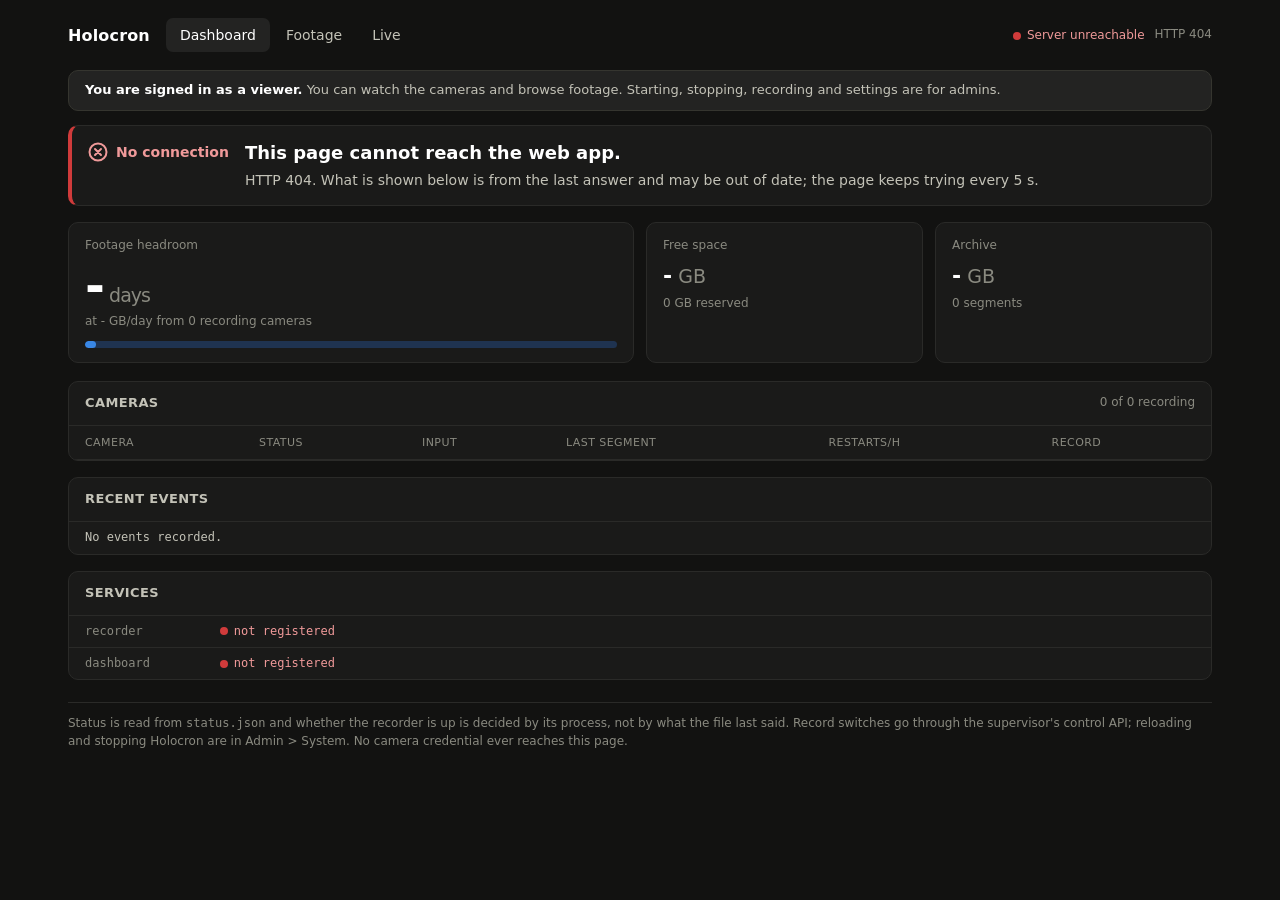
==== internal/web/static/index.html @ df9bafea "web: the pages are named Holocron, the restart advice fits every OS, the Stop dialog breathes Why: t" ====
<!DOCTYPE html>
<html lang="en" data-theme="dark">
<head>
<meta charset="utf-8">
<meta name="viewport" content="width=device-width, initial-scale=1">
<meta name="color-scheme" content="dark">
<title>Holocron</title>
<link rel="stylesheet" href="style.css">
</head>
<body>
<div class="app">

  <header class="top">
    <div class="brand">Holocron</div>
    <nav class="tabs" id="tabs">
      <button data-t="dash" aria-current="page">Dashboard</button>
      <button data-t="set">Settings</button>
      <button data-t="foot">Footage</button>
      <button data-t="live">Live</button>
      <!-- Every signed-in user, on the HTTPS LAN listener only (detectAccess in app.js). -->
      <button data-t="phone" class="hide" id="phoneTab">Phone</button>
      <!-- Shown to admins only (detectAccess in app.js); its code, admin.js, is served to admins only. -->
      <button data-t="admin" class="hide" id="adminTab">Admin</button>
    </nav>
    <div class="feed">
      <span id="feed"></span>
      <span class="when" id="feedWhen"></span>
      <!-- Only on the HTTPS LAN listener (setupSignOut in app.js). -->
      <span class="when hide" id="who"></span>
      <button class="btn hide" id="signOut" type="button">Sign out</button>
    </div>
  </header>

  <!-- Shown only on the HTTPS LAN listener in view-only mode (see detectViewOnly in app.js). -->
  <div id="viewOnly" class="viewonly-note hide"><strong>This address is view-only.</strong> You can watch the cameras and browse footage, but not start, stop or change anything. Use the PC itself for that.</div>
  <!-- Shown to a signed-in viewer (detectAccess in app.js); the server refuses a viewer everything else anyway. -->
  <div id="viewerNote" class="viewonly-note hide"><strong>You are signed in as a viewer.</strong> You can watch the cameras and browse footage. Starting, stopping, recording and settings are for admins.</div>

  <!-- Shown instead of everything below once a stop this page asked for has taken the server away
       (renderStopped in app.js): under holocron up the web app stops with the rest. -->
  <section id="stoppedPanel" class="stopped" hidden aria-labelledby="stoppedTitle">
    <h1 id="stoppedTitle" tabindex="-1">Holocron has stopped</h1>
    <p id="stoppedWhen"></p>
    <p>Nothing is being recorded, and this page cannot reach the web app because it stopped with the rest. That is expected after a stop.</p>
    <h2>Start it again on the PC</h2>
    <ul>
      <li>run <code>holocron up --detach</code> in a terminal, or</li>
      <li>sign in again, when autostart is on (the logon task, systemd unit or launchd agent starts it), or</li>
      <li>start it from your service manager, when it runs as a service.</li>
    </ul>
    <div class="actions"><button class="btn primary" id="stoppedCheck" type="button">Check again</button><span class="muted" id="stoppedNote" role="status" aria-live="polite"></span></div>
    <p class="muted">This page reloads by itself when Holocron answers again.</p>
  </section>

  <main id="main">
  <!-- What the last action did (toast in app.js); polite, so a result is read without moving the focus. -->
  <div id="toast" role="status" aria-live="polite"></div>
  <!-- What is running right now, with the seconds ticking. Filled by
       renderProgress while an action is in flight. -->
  <div id="progress"></div>

  <!-- ============== DASHBOARD ============== -->
  <section data-tab="dash" aria-labelledby="dashHeading">
    <h1 class="sr-only" id="dashHeading">Dashboard</h1>

    <!-- The answer to "is Holocron recording, and does anything need me?", built from GET /api/status
         alone (renderSummary in app.js). It is rewritten only when its words change, so the polite
         live region speaks once per change, not on every poll. -->
    <div id="summary" role="status" aria-live="polite" aria-atomic="true"><div class="scard"><p class="headline">Checking whether Holocron is recording…</p></div></div>
    <div id="stopNotice"></div>

    <!-- Only while the supervisor is not running, which is when this page is served by holocron web
         on its own: under holocron up the page stops with the rest, so it never offers a Start there.
         The button is an admin's (renderStandalone). -->
    <div id="standalone" class="notice" hidden>
      <div><b>Holocron is not running.</b> This page is served by the web app on its own, so nothing is recorded.
        Start Holocron on the PC with <code>holocron up --detach</code>.</div>
      <button class="btn primary" id="startHolocron" type="button" hidden>Start Holocron</button>
    </div>

    <div class="stats" id="stats"></div>

    <div id="camsA">
      <div class="panel">
        <header><h2>Cameras</h2><span class="muted" id="recCount"></span></header>
        <table>
          <thead><tr><th>Camera</th><th>Status</th><th>Input</th><th>Last segment</th><th>Restarts/h</th><th>Record</th></tr></thead>
          <tbody id="tbody"></tbody>
        </table>
      </div>
    </div>

    <div id="camsC" class="clist"></div>

    <div class="panel" style="margin-top:16px">
      <header><h2>Recent events</h2><span class="muted" id="eventCount"></span></header>
      <ul class="events" id="events"></ul>
    </div>

    <div class="panel" style="margin-top:16px">
      <header><h2>Services</h2></header>
      <ul class="events" id="tasks"></ul>
    </div>

    <footer class="note">
      Status is read from <code>status.json</code> and whether the recorder is up is decided by its
      process, not by what the file last said. Record switches go through the supervisor's control API;
      reloading and stopping Holocron are in Admin &gt; System.
      No camera credential ever reaches this page.
    </footer>
  </section>

  <!-- ============== SETTINGS ============== -->
  <section data-tab="set" class="hide">

    <div class="panel" style="margin-bottom:16px">
      <header><h2>Cameras</h2><span class="muted" id="camCount"></span></header>
      <div class="row rowhead">
        <span>Name</span><span>Address</span><span>Stream</span><span>Record</span><span></span>
      </div>
      <div id="setRows"></div>
      <div class="formfoot">
        <div class="actions">
          <button class="btn" id="addCam">Add camera</button>
          <button class="btn primary" id="saveCams" disabled>Save cameras</button>
          <button class="btn" id="discardCams" disabled>Discard</button>
        </div>
        <div id="camNote" class="formnote"></div>
      </div>
    </div>

    <div class="panel">
      <header><h2>Recording</h2></header>
      <div class="form">
        <div class="field" data-field="SegmentSeconds">
          <label for="SegmentSeconds">Segment length</label>
          <select id="SegmentSeconds">
            <option value="300">5 minutes</option>
            <option value="900">15 minutes</option>
            <option value="1800">30 minutes</option>
            <option value="3600">60 minutes</option>
          </select>
          <span class="hint">Clock-aligned. Longer segments mean fewer files but a larger loss window if one is corrupted.</span>
        </div>
        <div class="field" data-field="ReserveGB">
          <label for="ReserveGB">Reserve free space</label>
          <input id="ReserveGB" inputmode="decimal" autocomplete="off">
          <span class="hint">GB. The pruner deletes the oldest footage to keep free space above this.</span>
        </div>
        <div class="field" data-field="PruneHysteresisGB">
          <label for="PruneHysteresisGB">Prune hysteresis</label>
          <input id="PruneHysteresisGB" inputmode="decimal" autocomplete="off">
          <span class="hint">GB above the reserve the pruner frees before it stops, so every new segment does not re-trigger it.</span>
        </div>
        <div class="field" data-field="MaxRetentionDays">
          <label for="MaxRetentionDays">Maximum retention</label>
          <input id="MaxRetentionDays" inputmode="numeric" autocomplete="off">
          <span class="hint">Days must be between 1 and 365, or blank for no age limit.</span>
        </div>
        <div class="field">
          <label for="archiveRoot">Archive location</label>
          <input id="archiveRoot" readonly>
          <span class="hint">Not editable here: moving the archive needs the recorder stopped.</span>
        </div>
        <div class="actions">
          <button class="btn primary" id="saveConfig" disabled>Save changes</button>
          <button class="btn" id="discardConfig" disabled>Discard</button>
          <span id="configNote" class="formnote"></span>
        </div>
      </div>
    </div>

    <!-- Shown only when this page is served by the HTTPS LAN listener (api/tls/info exists there and nowhere else). -->
    <div class="panel hide" id="tlsPanel" style="margin-top:16px">
      <header><h2>Connect a phone or another PC</h2></header>
      <div class="form">
        <p class="hint">Install this PC's own certificate authority once on each device so it trusts this address, then sign in again with your username and password. You must already be signed in to download it: open the page, accept the certificate warning once, sign in, download, install, then reopen the page.
          Before you trust it, check that the device shows this fingerprint:</p>
        <p><code id="tlsFingerprint" style="word-break:break-all"></code></p>
        <div class="actions"><a class="btn primary" href="api/tls/ca.crt" download="ipcctv-local-ca.crt">Download the certificate</a></div>
        <p class="hint">iPhone: open the file, install it under Settings &gt; General &gt; VPN &amp; Device Management, then turn it on under Settings &gt; General &gt; About &gt; Certificate Trust Settings.
          Android: Settings &gt; Security &gt; Install a certificate &gt; CA certificate. Steps and removal are in docs/ui.md.</p>
      </div>
    </div>

    <footer class="note">
      Writes go through the same atomic save the CLI uses, preserving every field and the file's
      byte-order mark. A camera change is picked up by the running recorder within seconds;
      the settings above it reads when it starts.
    </footer>
  </section>

  <!-- ============== PHONE (every signed-in user; the Settings copy above is the admins') ============== -->
  <section data-tab="phone" class="hide">
    <div class="panel" id="phonePanel">
      <header><h2>Connect a phone or another PC</h2></header>
      <div class="form">
        <p class="hint">Install this PC's own certificate authority once on each device so it trusts this address, then sign in again with your username and password. You must already be signed in to download it: open the page, accept the certificate warning once, sign in, download, install, then reopen the page.
          Before you trust it, check that the device shows this fingerprint:</p>
        <p><code id="phoneFingerprint" style="word-break:break-all"></code></p>
        <div class="actions"><a class="btn primary" href="api/tls/ca.crt" download="ipcctv-local-ca.crt">Download the certificate</a></div>
        <p class="hint">iPhone: open the file, install it under Settings &gt; General &gt; VPN &amp; Device Management, then turn it on under Settings &gt; General &gt; About &gt; Certificate Trust Settings.
          Android: Settings &gt; Security &gt; Install a certificate &gt; CA certificate. Steps and removal are in docs/ui.md.</p>
      </div>
    </div>
  </section>

  <!-- ============== FOOTAGE ============== -->
  <section data-tab="foot" class="hide">
    <div class="foot">

      <div class="pick" id="fCam">
        <div class="phead">Camera</div>
      </div>

      <div class="pick" id="fDay">
        <div class="phead">Date</div>
      </div>

      <div>
        <div class="player" id="fPlayer"></div>
        <div class="panel" style="margin-top:12px">
          <header>
            <h2>Segments</h2>
            <span class="muted" id="fCount"></span>
            <button class="btn small" id="fRefresh">Refresh</button>
          </header>
          <div id="fGaps"></div>
          <ul class="events seglist" id="fSegs"></ul>
        </div>
      </div>

    </div>

    <footer class="note">
      The index is parsed from filenames &mdash; <code>Front_Entrance_20261013_190147+0300.mkv</code>
      already carries the camera, the date, the time and the UTC offset, so there is no database and
      nothing opens a segment to list it. A segment plays as MP4 remuxed on request: the video is
      copied and only the 8&nbsp;kHz camera audio is re-encoded. The segment being recorded right now
      plays up to the point it has reached.
    </footer>
  </section>

  <!-- ============== ADMIN ============== -->
  <!-- Empty for everyone: admin.js fills it, and only admins receive admin.js. -->
  <section data-tab="admin" class="hide"></section>

  <!-- ============== LIVE ============== -->
  <section data-tab="live" class="hide">
    <div class="lwrap" id="lwrap">
      <div class="ltools">
        <span class="muted" id="lcount"></span>
        <span class="muted lhint">Click a camera to enlarge it. Sound is off until you unmute. Pictures stop while this tab is hidden.</span>
        <span class="lmode" role="group" aria-label="Picture size" title="Fit shows the whole picture; Fill uses the whole area and crops the edges">
          <button type="button" class="btn small" id="lfit" aria-pressed="true">Fit</button><button type="button" class="btn small" id="lfill" aria-pressed="false">Fill</button>
        </span>
        <button type="button" class="btn small" id="lfs" aria-pressed="false">Fullscreen</button>
      </div>
      <div id="lnote" class="lnote hide"></div>
      <div class="lgrid" id="lgrid"></div>

      <!-- One camera, large. Inside lwrap so it is still shown while the grid is fullscreen. -->
      <dialog id="lmodal" class="lmodal" role="dialog" aria-modal="true" aria-labelledby="lmname">
        <div class="lmbox" id="lmbox" data-show="sub">
          <div class="lmstage">
            <video id="lmsub" class="lmv" muted autoplay playsinline></video>
            <video id="lmmain" class="lmv" muted autoplay playsinline></video>
            <div id="lmmsg" class="lmmsg"></div>
          </div>
          <div class="lmtop">
            <span class="lmname" id="lmname"></span>
            <span class="lmchips" id="lmchips"></span>
            <button type="button" class="lmb hide" id="lmretry">Retry HD</button>
            <button type="button" class="lmb" id="lmcopy">Copy diagnostics</button>
            <button type="button" class="lmb" id="lmmute" aria-pressed="false">Unmute</button>
            <button type="button" class="lmb" id="lmfs">Fullscreen</button>
            <button type="button" class="lmb" id="lmclose" autofocus>Close</button>
          </div>
        </div>
      </dialog>
    </div>
  </section>
  </main>
</div>

<!-- Confirmation for anything that stops footage being recorded, and for every destructive Admin action. -->
<dialog id="confirm">
  <form method="dialog">
    <h2 id="confirmTitle"></h2>
    <p id="confirmBody"></p>
    <div class="actions">
      <button class="btn" value="cancel">Cancel</button>
      <button class="btn danger" id="confirmGo" value="go"></button>
    </div>
  </form>
</dialog>

<script src="live.js"></script>
<script src="app.js"></script>
</body>
</html>
---- internal/web/static/style.css ----
/* Holocron web app UI.
   Tokens, components and structure are the approved design mockup's:
   layout A (table) on desktop, layout C (compact rows) below the phone breakpoint.
   Status is never colour alone - every state carries a dot AND a word. */

:root{
  --surface-0:#121211; --surface-1:#1a1a19; --surface-2:#232322; --surface-3:#2d2d2b;
  --line:#35352f; --line-soft:#2a2a28;
  --ink:#ffffff; --ink-2:#c3c2b7; --ink-3:#8a8a80;
  --good:#0ca30c; --warning:#fab219; --serious:#ec835a; --critical:#d03b3b;
  --accent:#3987e5;
  --r:10px; --pad:16px;
  --mono:ui-monospace,"Cascadia Mono",Consolas,monospace;
  --sans:system-ui,-apple-system,"Segoe UI",sans-serif;
}
*{box-sizing:border-box}
body{margin:0;background:var(--surface-0);color:var(--ink);font:14px/1.45 var(--sans);-webkit-font-smoothing:antialiased}
h1,h2,h3{margin:0;font-weight:600}
button{font:inherit;color:inherit;cursor:pointer}
ul{margin:0;padding:0}
.hide{display:none !important}
[hidden]{display:none !important}
.sr-only{position:absolute;width:1px;height:1px;padding:0;margin:-1px;overflow:hidden;clip:rect(0 0 0 0);white-space:nowrap;border:0}
.muted{color:var(--ink-3)}

/* ---- app shell ---- */
.app{max-width:1180px;margin:0 auto;padding:18px}
.top{display:flex;align-items:center;gap:16px;flex-wrap:wrap;margin-bottom:18px}
.brand{font-size:16px;font-weight:600;letter-spacing:.01em}
.brand span{color:var(--ink-3);font-weight:400}
nav.tabs{display:flex;gap:2px}
nav.tabs button{background:transparent;border:0;border-radius:7px;padding:7px 14px;color:var(--ink-2)}
nav.tabs button[aria-current="page"]{background:var(--surface-2);color:var(--ink)}
nav.tabs button:hover:not([aria-current="page"]){background:var(--surface-1)}
.feed{margin-left:auto;display:flex;align-items:center;gap:10px;flex-wrap:wrap;min-width:0}
.feed .when{color:var(--ink-3);font-size:12px;font-variant-numeric:tabular-nums;overflow-wrap:anywhere;min-width:0}

/* ---- global actions ---- */
.actions{display:flex;gap:8px;flex-wrap:wrap;align-items:center}
.btn{background:var(--surface-2);border:1px solid var(--line);border-radius:8px;padding:8px 14px;color:var(--ink)}
.btn:hover:not([disabled]){background:var(--surface-3)}
.btn.primary{background:#2b6fd6;border-color:transparent;color:#fff} /* white on it: 4.83:1 (AA); --accent gave 3.64 */
.btn.danger{border-color:#5a2b2b;color:#f0b4b4}
.btn[disabled]{opacity:.45;cursor:not-allowed}

/* ---- stat tiles + hero: exactly one hero figure ---- */
.stats{display:grid;grid-template-columns:repeat(auto-fit,minmax(168px,1fr));gap:12px;margin-bottom:18px}
.tile{background:var(--surface-1);border:1px solid var(--line-soft);border-radius:var(--r);padding:14px var(--pad)}
.tile .lab{color:var(--ink-3);font-size:12px;margin-bottom:6px}
.tile .val{font-size:22px;font-weight:600;font-variant-numeric:tabular-nums}
.tile .val .unit{font-size:19px;color:var(--ink-3);font-weight:400}
.tile .sub{color:var(--ink-3);font-size:12px;margin-top:3px}
.tile.hero{grid-column:span 2}
.tile.hero .val{font-size:48px;line-height:1.05;letter-spacing:-.02em}

/* meter: fill carries severity, track is a dim step of the same ramp */
.meter{height:7px;border-radius:4px;background:#1f3350;margin-top:10px;overflow:hidden}
.meter i{display:block;height:100%;background:var(--accent);border-radius:4px}
.meter.warn{background:#3b3220} .meter.warn i{background:var(--warning)}
.meter.crit{background:#3b2222} .meter.crit i{background:var(--critical)}

/* ---- status chip: dot + word, never colour alone ---- */
.chip{display:inline-flex;align-items:center;gap:6px;font-size:12px;white-space:nowrap}
.chip .dot{width:8px;height:8px;border-radius:50%;flex:none}
.chip.good .dot{background:var(--good)} .chip.good{color:#7ddc7d}
.chip.warn .dot{background:var(--warning)} .chip.warn{color:#f2cd7a}
.chip.ser .dot{background:var(--serious)} .chip.ser{color:#f0ab8c}
.chip.crit .dot{background:var(--critical)} .chip.crit{color:#f09a9a}
.chip.off .dot{background:#555;box-shadow:inset 0 0 0 2px var(--surface-1)} .chip.off{color:var(--ink-3)}

/* ---- banners ---- */
.banner{display:flex;align-items:center;gap:11px;padding:12px var(--pad);border-radius:var(--r);margin-bottom:16px}
.banner.crit{background:#2a1818;border:1px solid #5a2b2b;color:#f0b4b4}
.banner.warn{background:#241f16;border:1px solid #5a4a20;color:#f2cd7a}
.banner .btn{margin-left:auto}

/* ---- panels ---- */
.panel{background:var(--surface-1);border:1px solid var(--line-soft);border-radius:var(--r);overflow:hidden}
.panel>header{display:flex;align-items:center;gap:10px;padding:12px var(--pad);border-bottom:1px solid var(--line-soft)}
.panel>header h2{font-size:13px;color:var(--ink-2);font-weight:600;letter-spacing:.03em;text-transform:uppercase}
.panel>header .muted{margin-left:auto;font-size:12px}

/* ---- layout A: camera table ---- */
table{width:100%;border-collapse:collapse}
th{text-align:left;font-size:11px;color:var(--ink-3);font-weight:500;letter-spacing:.04em;
   text-transform:uppercase;padding:9px var(--pad);border-bottom:1px solid var(--line-soft)}
td{padding:11px var(--pad);border-bottom:1px solid var(--line-soft);vertical-align:middle}
tr:last-child td{border-bottom:0}
tr:hover td{background:#1e1e1c}
.cam-name{font-weight:500}
.cam-meta{color:var(--ink-3);font-size:12px;margin-top:2px}
.num{font-variant-numeric:tabular-nums;color:var(--ink-2)}
.err{color:#f09a9a;font-size:12px;font-family:var(--mono);max-width:34ch;overflow:hidden;text-overflow:ellipsis;white-space:nowrap}

/* record toggle */
.tgl{position:relative;width:40px;height:22px;border-radius:12px;background:#3a3a37;border:0;padding:0;flex:none}
.tgl i{position:absolute;top:3px;left:3px;width:16px;height:16px;border-radius:50%;background:#c9c9c2;transition:.15s}
.tgl[aria-checked="true"]{background:#14562a}
.tgl[aria-checked="true"] i{left:21px;background:#5fe05f}
.tgl[disabled]{opacity:.4;cursor:not-allowed}
.tglwrap{display:flex;align-items:center;gap:9px}
.tglwrap span{font-size:12px;color:var(--ink-3);min-width:30px}

/* ---- layout C: compact rows ---- */
.clist{background:var(--surface-1);border:1px solid var(--line-soft);border-radius:var(--r);overflow:hidden}
.crow{display:flex;align-items:center;gap:12px;padding:13px var(--pad);border-bottom:1px solid var(--line-soft)}
.crow:last-child{border-bottom:0}
.crow .main{flex:1;min-width:0}
.crow .nm{font-weight:500}
.crow .sb{color:var(--ink-3);font-size:12px;margin-top:2px;overflow:hidden;text-overflow:ellipsis;white-space:nowrap}

/* layout A above the phone breakpoint, layout C below it */
#camsC{display:none}
@media(max-width:760px){
  /* The tab bar gets its own full-width line and scrolls sideways rather than clipping the last
     tab (Admin was cut at 390 px); a focused tab is scrolled into view by the browser. */
  nav.tabs{order:3;flex:1 1 100%;overflow-x:auto;scrollbar-width:thin}
  nav.tabs button{flex:none;min-height:44px}
  .btn{min-height:44px}
  .btn.small{min-height:44px}
  #camsA{display:none}
  #camsC{display:block}
  .app{padding:14px}
  .tile.hero .val{font-size:40px}
}

/* ---- events ---- */
.events{font-family:var(--mono);font-size:12px}
.events li{display:flex;gap:12px;padding:7px var(--pad);border-bottom:1px solid var(--line-soft);list-style:none}
.events li:last-child{border-bottom:0}
.events time{color:var(--ink-3);flex:none}
/* min-width:0 is load-bearing: a flex item defaults to min-width:auto, so a
   nowrap line as long as a full ffmpeg command refuses to shrink and sets the
   width of the whole document. The mockup's short sample events hid this. */
.events .t{color:var(--ink-2);flex:1;min-width:0;overflow:hidden;text-overflow:ellipsis;white-space:nowrap}

footer.note{margin-top:22px;color:var(--ink-3);font-size:12px;border-top:1px solid var(--line-soft);padding-top:12px}

/* ---- forms (settings) ----
   The field, row and linkbtn treatments are the mockup's. The phone rule below
   is not in the mockup, which only showed the settings screen at window width:
   the five-column camera row is unreadable at 390 px, so below the breakpoint
   each row becomes a labelled stack. The labels come from CSS content, so the
   markup stays one row per camera at every width. */
.form{padding:var(--pad);display:grid;gap:16px}
.field{display:grid;gap:5px;max-width:420px}
.field label{font-size:12px;color:var(--ink-2)}
.field input,.field select{background:var(--surface-2);border:1px solid var(--line);border-radius:8px;
  padding:9px 11px;color:var(--ink);font:inherit}
.field input[readonly]{color:var(--ink-3)}
.field .hint{font-size:11px;color:var(--ink-3)}
.field.bad input,.field.bad select{border-color:var(--critical)}
.field.bad .hint{color:#f09a9a}

.row{display:grid;grid-template-columns:1.4fr 1fr .8fr 96px 86px;gap:10px;align-items:center;
  padding:11px var(--pad);border-bottom:1px solid var(--line-soft)}
.row:last-of-type{border-bottom:0}
/* min-width:0 only. Forcing display:block here also hit .tglwrap, whose flex
   row is what puts the On/Off word beside the switch - the word lost its 9 px
   gap and dropped onto the text baseline, half a line below the switch. A grid
   item does not need display:block to behave. */
.row>label{display:block;min-width:0}
.row>div{min-width:0}
.row input,.row select{background:var(--surface-2);border:1px solid var(--line);border-radius:7px;
  padding:7px 9px;color:var(--ink);font:inherit;min-width:0;width:100%}
.row input.bad,.row select.bad{border-color:var(--critical)}
.rowhead{color:var(--ink-3);font-size:11px;text-transform:uppercase;letter-spacing:.04em}
.row .rowerr{grid-column:1/-1;color:#f09a9a;font-size:11px}
.linkbtn{background:none;border:0;color:#f09a9a;padding:4px 6px}
.linkbtn:hover{text-decoration:underline}
.formfoot{padding:12px var(--pad);display:grid;gap:10px}
.formnote{font-size:12px;color:var(--ink-3);align-self:center}
.formnote.bad{color:#f09a9a}
.formnote.good{color:#9ad39a}

/* ---- pending: an action takes up to a minute, so it must never look frozen ---- */
.btn[aria-busy="true"]{position:relative;overflow:hidden;color:var(--ink-2);font-variant-numeric:tabular-nums}
/* A busy button is disabled but must stay legible: ink-2 on surface-2 is 8.78:1, where the dimmed grey was below 3:1. */
.btn[aria-busy="true"][disabled]{opacity:1}
.btn[aria-busy="true"]::after{content:"";position:absolute;inset:auto 8px 6px 8px;height:2px;
  background:linear-gradient(90deg,transparent,var(--accent),transparent);
  animation:sweep 1.1s linear infinite}
@keyframes sweep{0%{transform:translateX(-60%)}100%{transform:translateX(60%)}}
@media(prefers-reduced-motion:reduce){.btn[aria-busy="true"]::after{animation:none;background:var(--accent)}}

/* ---- summary: the verdict first, then what needs attention ---- */
.scard{display:flex;gap:16px;align-items:flex-start;flex-wrap:wrap;padding:14px var(--pad);margin-bottom:16px;
  background:var(--surface-1);border:1px solid var(--line-soft);border-left:4px solid var(--line);border-radius:var(--r)}
.scard .verdict{display:flex;align-items:center;gap:8px;font-weight:600;white-space:nowrap;padding-top:2px;color:var(--ink-2)}
.scard.good{border-left-color:var(--good)} .scard.good .verdict{color:#7ddc7d}
.scard.warn{border-left-color:var(--warning)} .scard.warn .verdict{color:#f2cd7a}
.scard.crit{border-left-color:var(--critical)} .scard.crit .verdict{color:#f09a9a}
.scard .stext{flex:1;min-width:min(100%,260px)}
.scard .headline{margin:0;font-size:18px;font-weight:600}
.sdetail{margin:4px 0 0;padding:0;list-style:none;color:var(--ink-2);overflow-wrap:anywhere}
.sdetail li{margin-top:2px}
.sdetail a,.linkish{color:#8fbcf5}
.linkish{background:none;border:0;padding:0;font:inherit;text-decoration:underline;cursor:pointer}
.notice{display:flex;align-items:center;gap:12px;flex-wrap:wrap;padding:12px var(--pad);margin-bottom:16px;
  border:1px solid var(--line);border-radius:var(--r);background:var(--surface-1);color:var(--ink-2)}
.notice>div{flex:1;min-width:min(100%,260px)}
.notice b{color:var(--ink)}

/* ---- toast: what the last action did, including what it printed ---- */
/* Fixed to the bottom of the window, like a snackbar, so the result (and its Undo) is seen
   wherever the page is scrolled. */
#toast:not(:empty){position:fixed;left:50%;bottom:16px;transform:translateX(-50%);z-index:20;
  width:min(640px,calc(100% - 24px));box-shadow:0 6px 24px rgba(0,0,0,.55);border-radius:var(--r)}
.toast{display:flex;align-items:flex-start;gap:11px;padding:12px var(--pad);border-radius:var(--r)}
.toast.good{background:#16231a;border:1px solid #2c5a33;color:#b4f0bd}
.toast.crit{background:#2a1818;border:1px solid #5a2b2b;color:#f0b4b4}
.toast.warn{background:#241f16;border:1px solid #5a4a20;color:#f2cd7a}
.toast .body{flex:1;min-width:0}
.toast pre{margin:8px 0 0;font:12px/1.5 var(--mono);color:var(--ink-2);white-space:pre-wrap;
  max-height:170px;overflow:auto}
.toast .x{background:none;border:0;color:inherit;opacity:.7;padding:0 4px}
.toast .detail{margin-top:3px;font-size:12px;opacity:.85}
.toast .btn{flex:none}

/* ---- progress: the elapsed seconds, so a 52 s action is visibly alive ---- */
#progress:not(:empty){margin-bottom:16px}
#progress .elapsed{font-variant-numeric:tabular-nums}
#progress .detail{margin-top:3px;font-size:12px;opacity:.85}

/* ---- footage ----
   The three-column picker, the player and the gap banner are the mockup's. The
   grid collapses at 880 px because that is where the player stops being wide
   enough to see anything in; the phone rules below the 760 px breakpoint cap the
   picker height so the player is still reachable without a long scroll, and
   raise every row to a 44 px tap target. */
.foot{display:grid;grid-template-columns:200px 220px 1fr;gap:12px;align-items:start}
.pick{background:var(--surface-1);border:1px solid var(--line-soft);border-radius:var(--r);
  overflow:hidden;max-height:460px;overflow-y:auto}
.pick .phead{padding:10px var(--pad);color:var(--ink-3);font-size:11px;text-transform:uppercase;
  letter-spacing:.04em;border-bottom:1px solid var(--line-soft);position:sticky;top:0;background:var(--surface-1)}
.pick button{display:block;width:100%;text-align:left;background:none;border:0;padding:10px var(--pad);
  border-bottom:1px solid var(--line-soft);color:var(--ink-2)}
.pick button:last-child{border-bottom:0}
.pick button:hover{background:var(--surface-2)}
.pick button[aria-current="true"]{background:var(--surface-3);color:var(--ink)}
.pick .cnt{float:right;color:var(--ink-3);font-size:12px;font-variant-numeric:tabular-nums}
.pick .orphan{display:block;color:var(--ink-3);font-size:11px;margin-top:2px}
.pick .pnone{padding:16px var(--pad);color:var(--ink-3);font-size:12px}

.player{background:#000;border:1px solid var(--line-soft);border-radius:var(--r);aspect-ratio:16/9;
  display:grid;place-items:center;color:var(--ink-3);text-align:center;padding:20px;overflow:hidden}
.player.live{padding:0}
.player video{width:100%;height:100%;display:block;background:#000}
.player .pbig{font-size:30px;margin-bottom:8px}
.player .psub{margin-top:6px;font-size:12px;color:var(--ink-3);max-width:46ch}
.player .pnow{color:var(--ink);font-size:14px}

.gap{display:flex;align-items:center;gap:8px;padding:9px var(--pad);background:#241f16;
  border-bottom:1px solid var(--line-soft);font-size:12px;color:#f2cd7a}
.gap.more{color:var(--ink-3);background:var(--surface-2)}

/* The segment rows reuse the event list's mono type, with the whole row a
   button: a 15-minute segment is picked by its start time, so the time is the
   target. */
.seglist li{padding:0;display:block}
.seglist li button{display:flex;align-items:center;gap:12px;width:100%;text-align:left;
  background:none;border:0;padding:8px var(--pad);color:var(--ink-2);font:inherit}
.seglist li button:hover{background:var(--surface-2)}
.seglist li button[aria-current="true"]{background:var(--surface-3);color:var(--ink)}
.seglist time{color:var(--ink-3);flex:none;font-variant-numeric:tabular-nums}
.seglist .t{flex:1;min-width:0;overflow:hidden;text-overflow:ellipsis;white-space:nowrap}
.events li.noseg{display:block;padding:34px var(--pad);text-align:center;color:var(--ink-3);
  font-family:var(--sans);font-size:13px}
.btn.small{padding:5px 10px;font-size:12px}

@media(max-width:880px){.foot{grid-template-columns:1fr}}

/* ---- confirmation ---- */
dialog{border:1px solid var(--line);border-radius:var(--r);background:var(--surface-1);color:var(--ink);
  padding:0;max-width:440px;width:calc(100% - 28px)}
dialog::backdrop{background:rgba(0,0,0,.6)}
dialog form{padding:var(--pad);display:grid;gap:12px}
dialog h2{font-size:15px}
dialog p{margin:0;color:var(--ink-2)}

@media(max-width:760px){
  .row{grid-template-columns:1fr;gap:6px;padding:14px var(--pad)}
  .rowhead{display:none}
  /* An <input> cannot carry a pseudo-element, so every cell is wrapped and the
     wrapper carries the label. */
  .row>*[data-label]::before{content:attr(data-label);display:block;font-size:11px;
    color:var(--ink-3);text-transform:uppercase;letter-spacing:.04em;margin-bottom:4px}
  .row .tglwrap{justify-content:flex-start}
  .row .linkbtn{justify-self:start;padding:8px 0;min-height:44px}
  .field{max-width:none}

  /* Tap targets. A 40x22 switch is comfortably clickable with a mouse and
     misses on a thumb. 68x44 with a 34 px knob meets the 44 px target size -
     measured at a genuine 390 px. */
  .tgl{width:68px;height:44px;border-radius:22px}
  .tgl i{top:5px;left:5px;width:34px;height:34px}
  .tgl[aria-checked="true"] i{left:29px}

  /* Footage on a phone: the pickers are capped so the player is on screen
     without scrolling past two full lists, and every row is a tap target. */
  .pick{max-height:232px}
  .pick button{min-height:44px}
  .seglist li button{min-height:44px}
}

/* ---- live view ---- */
/* The Live tab uses the whole window: no max-width column, a few px of padding. live.js sets --lcols and --ltile
   (bestGrid) so the tiles are as large as the window allows. */
body.live-tab .app{max-width:none;padding:6px}
body.live-tab .top{margin-bottom:6px;gap:12px}
.lwrap{display:flex;flex-direction:column;gap:4px;background:var(--surface-0)}
.lwrap:fullscreen{padding:4px;overflow:auto}
.ltools{display:flex;align-items:center;gap:6px 12px;flex-wrap:wrap;min-height:30px;padding:0 2px}
.ltools .lhint{font-size:12px;margin-left:auto}
.lwrap:fullscreen .ltools{position:absolute;top:8px;right:8px;z-index:3;min-height:0;opacity:.45}
.lwrap:fullscreen .ltools:hover,.lwrap:fullscreen .ltools:focus-within{opacity:1}
.lwrap:fullscreen .ltools>:not(#lfs):not(.lmode){display:none}
.lmode{display:inline-flex}
.lmode .btn{border-radius:0}
.lmode .btn:first-child{border-radius:8px 0 0 8px}
.lmode .btn:last-child{border-radius:0 8px 8px 0;margin-left:-1px}
.lmode .btn[aria-pressed="true"]{background:var(--accent);border-color:transparent;color:#fff}
.lnote{padding:26px var(--pad);text-align:center;border:1px solid var(--line-soft);border-radius:var(--r);background:var(--surface-1)}
.lnote .lnt{font-size:15px;font-weight:600}
.lnote .lns{color:var(--ink-3);margin:6px auto 0;max-width:60ch;font-size:13px}
.lgrid{display:grid;grid-template-columns:repeat(var(--lcols,3),var(--ltile,minmax(0,1fr)));gap:4px;justify-content:center;align-content:start}
.lgrid:empty{display:none}
/* Fill: the cells divide the whole grid area (live.js sets --lcols, --lrows and the height --lgh) and the picture is cropped to the cell. */
.lgrid.fill{grid-template-columns:repeat(var(--lcols,3),minmax(0,1fr));grid-template-rows:repeat(var(--lrows,2),minmax(0,1fr));height:var(--lgh,auto)}
.lgrid.fill .ltile{aspect-ratio:auto}
.lgrid.fill .ltile video{object-fit:cover}
.ltile{position:relative;aspect-ratio:16/9;background:#000;border:0;border-radius:6px;
  overflow:hidden;cursor:zoom-in;outline-offset:-2px}
.ltile:focus-visible{outline:2px solid var(--accent)}
.ltile video{position:absolute;inset:0;width:100%;height:100%;object-fit:contain;background:#000}
.ltile .lover{position:absolute;inset:0;display:flex;flex-direction:column;align-items:center;justify-content:center;gap:6px;text-align:center;
  padding:10px 12px 44px;color:var(--ink-2);font-size:13px;background:rgba(0,0,0,.55);pointer-events:none;overflow:hidden}
.ltile .lover .lh{font-weight:500;color:var(--ink)}
.ltile .lover .ld{font:11px/1.35 var(--mono);color:var(--ink-3);white-space:pre-line;max-width:100%;overflow-wrap:anywhere}
.ltile .lover .ld:empty{display:none}
.ltile .lcopy{pointer-events:auto;background:rgba(35,35,34,.9);border:1px solid var(--line);border-radius:8px;padding:4px 10px;font-size:11px;color:var(--ink-2)}
.ltile .lcopy:hover{background:var(--surface-3)}
.ltile[data-state="live"] .lover{display:none}
.ltile .lbar{position:absolute;left:0;right:0;bottom:0;display:flex;align-items:center;gap:10px;
  padding:18px 8px 6px;background:linear-gradient(to top,rgba(0,0,0,.72),rgba(0,0,0,0))}
.ltile .lname{font-weight:500;overflow:hidden;text-overflow:ellipsis;white-space:nowrap;min-width:0;text-shadow:0 1px 2px #000}
.ltile .lchip{margin-right:auto}
.ltile .lmute{background:rgba(35,35,34,.9);border:1px solid var(--line);border-radius:8px;padding:4px 10px;
  font-size:12px;color:var(--ink);min-height:28px}
.ltile .lmute:hover{background:var(--surface-3)}
.ltile .lmute[aria-pressed="true"]{background:var(--accent);border-color:transparent}
@media(max-width:640px){
  .ltile .lmute{min-height:36px;padding:6px 12px}
  .ltools .lhint{display:none}
  .lmode{margin-left:auto}
  .lmode .btn,#lfs{min-height:36px}
}

/* ---- the camera modal: a dialog with the sub picture underneath and the main picture staged on top ---- */
.lmodal{position:fixed;inset:0;width:100%;height:100%;max-width:none;max-height:none;margin:0;padding:0;border:0;background:transparent;color:var(--ink);overflow:hidden}
.lmodal[open]{display:grid;place-items:center}
.lmodal::backdrop{background:rgba(0,0,0,.82)}
.lmbox{position:relative;width:min(calc(100% - 24px),calc((100vh - 24px) * 16 / 9));width:min(calc(100% - 24px),calc((100dvh - 24px) * 16 / 9));
  background:#000;border:1px solid var(--line);border-radius:8px;overflow:hidden}
.lmbox:fullscreen{width:100vw;height:100vh;border:0;border-radius:0;display:grid;place-items:center}
.lmstage{position:relative;aspect-ratio:16/9;width:100%;background:#000}
.lmbox:fullscreen .lmstage{width:min(100vw,calc(100vh * 16 / 9))}
.lmv{position:absolute;inset:0;width:100%;height:100%;object-fit:contain;background:transparent}
.lmbox[data-show="sub"] #lmmain{opacity:0}
.lmmsg{position:absolute;inset:0;display:flex;align-items:center;justify-content:center;color:var(--ink-2);pointer-events:none}
.lmtop{position:absolute;left:0;right:0;top:0;display:flex;align-items:center;gap:8px;flex-wrap:wrap;
  padding:8px 10px 22px;background:linear-gradient(to bottom,rgba(0,0,0,.75),rgba(0,0,0,0))}
.lmname{font-weight:600;font-size:15px;text-shadow:0 1px 2px #000;margin-right:2px}
.lmchips{display:flex;gap:12px;align-items:center;margin-right:auto}
.lmb{background:rgba(35,35,34,.92);border:1px solid var(--line);border-radius:8px;padding:5px 12px;font-size:13px;color:var(--ink);min-height:32px}
.lmb:hover{background:var(--surface-3)}
.lmb[aria-pressed="true"]{background:var(--accent);border-color:transparent}
.lmb:focus-visible{outline:2px solid var(--accent);outline-offset:1px}
@media(max-width:640px){
  .lmbox{width:calc(100% - 12px)}
  .lmtop{position:static;background:var(--surface-1);padding:8px}
  .lmb{min-height:40px}
}

/* ---- view-only (HTTPS LAN listener, tlsReadOnly) ---- */
.viewonly-note{background:var(--surface-2);border:1px solid var(--line);border-radius:var(--r);padding:10px var(--pad);margin-bottom:14px;color:var(--ink-2);font-size:13px}
.viewonly-note strong{color:var(--ink)}
body.viewonly #controls{display:none}
body.viewonly .tgl{pointer-events:none;opacity:.5}
body.viewonly [data-ack]{display:none}
body.viewonly section[data-tab="set"]>.panel:not(#tlsPanel){opacity:.55}

/* ---- sign-in and first-run pages (login.html, setup.html) ---- */
body.authpage{display:grid;place-items:center;min-height:100vh;padding:18px}
.authcard{width:100%;max-width:400px}
.authcard .field{max-width:none}
.authcard .actions .btn{width:100%;padding:10px 14px}
.authcard .formnote{margin:0;min-height:1.4em}
.authcard .hint{margin:0;font-size:12px;color:var(--ink-3)}

/* ---------- Admin tab (admin.js) ---------- */
.apanel{margin-bottom:16px}
.apanel h3{font-size:13px;color:var(--ink-2)}
.apanel .form{grid-template-columns:minmax(0,1fr)}
.apanel .events .t{white-space:normal;overflow-wrap:anywhere}
.apanel>header .muted{overflow-wrap:anywhere;text-align:right}
.apad{padding:12px var(--pad) 0}
.ascroll{overflow-x:auto}
.aform{grid-template-columns:repeat(auto-fill,minmax(220px,1fr));align-items:start;border-top:1px solid var(--line-soft)}
.aform>h3,.aform>.actions,.aform>.acheck{grid-column:1/-1}
.form .aform{padding:0;border-top:0}
.abtns{display:flex;flex-wrap:wrap;gap:6px}
.akeys td{vertical-align:top}
.akeyin{background:var(--surface-2);border:1px solid var(--line);border-radius:8px;color:var(--ink);padding:7px 9px;font:inherit;font-size:13px;width:100%;min-width:9em}
.akeys .hint{display:block;font-size:11px;color:var(--ink-3);margin-top:4px}
.akeys .formnote{display:block;margin-top:4px}
.awarn{color:#f0c27a !important}
.abreak{word-break:break-all}
.acheck{display:flex;gap:8px;align-items:center;font-size:13px;color:var(--ink-2)}

/* Health section */
.hbadge{margin-left:auto;border:1px solid var(--line);border-radius:999px;padding:2px 12px;font-size:12px;font-weight:600;letter-spacing:.03em;white-space:nowrap}
.hbadge.good{color:#7ddc7d;border-color:#2c5a33;background:#16231a}
.hbadge.warn{color:#f2cd7a;border-color:#5a4a1f;background:#3b3220}
.hbadge.crit{color:#f09a9a;border-color:#5a2b2b;background:#2a1616}
.hbadge.off{color:var(--ink-2);background:var(--surface-2)}
.hbad{color:#f09a9a;overflow-wrap:anywhere;white-space:pre-wrap}
.hgroup{border:1px solid var(--line-soft);border-radius:8px;margin-bottom:8px;overflow:hidden}
.hhead{display:flex;align-items:center;gap:10px;padding:9px 12px;cursor:pointer;background:var(--surface-2);list-style:none}
.hhead::-webkit-details-marker{display:none}
.hhead::before{content:"\25B8";color:var(--ink-3);flex:none}
.hgroup[open]>.hhead::before{content:"\25BE"}
.hname{font-weight:600;text-transform:capitalize}
.hcount{margin-left:auto;font-size:12px;color:var(--ink-3)}
.hcount.warn{color:#f2cd7a} .hcount.fail{color:#f09a9a}
.hcheck{display:grid;grid-template-columns:3.4em 9.5em minmax(0,1fr);gap:4px 10px;padding:8px 12px;border-top:1px solid var(--line-soft);align-items:baseline}
.hlevel{font:600 11px/1.6 var(--mono);text-transform:uppercase;text-align:center;border-radius:5px;padding:0 4px;border:1px solid var(--line);color:var(--ink-2)}
.hlevel.ok{color:#7ddc7d;border-color:#2c5a33}
.hlevel.warn{color:#f2cd7a;border-color:#5a4a1f;background:#3b3220}
.hlevel.fail{color:#f09a9a;border-color:#5a2b2b;background:#2a1616}
.htitle{font-weight:500;overflow-wrap:anywhere}
.hdetail{color:var(--ink-2);overflow-wrap:anywhere;min-width:0}
.hfix{grid-column:1/-1;display:flex;gap:8px;align-items:flex-start;margin-top:2px}
.hfixtext{flex:1;min-width:0;margin:0;padding:7px 9px;background:var(--surface-0);border:1px solid var(--line-soft);border-radius:6px;font:12px/1.5 var(--mono);color:var(--ink);white-space:pre-wrap;overflow-wrap:anywhere}
.hcopyarea{position:fixed;left:-9999px;top:0}
@media(max-width:760px){
  .hcheck{grid-template-columns:3.4em minmax(0,1fr)}
  .hdetail{grid-column:1/-1}
  .hfix{flex-direction:column;align-items:stretch}
  .hfix .btn{min-height:36px;align-self:flex-start}
}

@media(max-width:760px){
  .aform{grid-template-columns:1fr}
  .abtns .btn{min-height:36px}
  /* the users and keys tables become one card per row on a phone */
  .akeys thead,.ausers thead{display:none}
  .akeys tr,.ausers tr{display:block;padding:8px 0;border-bottom:1px solid var(--line-soft)}
  .akeys td,.ausers td{display:block;border:0;padding:4px var(--pad)}
  .akeys td[data-label]::before,.ausers td[data-label]::before{content:attr(data-label) ": ";font-size:11px;color:var(--ink-3)}
}

/* ---- Admin > System: the Danger zone, set apart from routine use ---- */
.dzone{margin-top:14px;border:1px solid #8a3a3a;border-radius:var(--r);padding:12px var(--pad)}
.dzone h3{color:#f09a9a}
.dzrow{display:flex;align-items:center;gap:12px;flex-wrap:wrap;margin-top:8px}
.dzrow>div{flex:1;min-width:min(100%,240px)}
.dzrow .hint{margin:4px 0 0;font-size:12px;color:var(--ink-3)}
.dangerdialog{max-width:520px}
.dangerdialog .dlist{margin:0 0 10px;padding-left:20px;color:var(--ink-2)}
.dangerdialog p{margin:0 0 8px}
.dangerdialog .field input{width:100%}

/* ---- "Holocron has stopped": replaces the page after a stop took the server away ---- */
body.is-stopped main,body.is-stopped nav.tabs{display:none}
.stopped{max-width:640px;margin:24px auto;padding:20px var(--pad);background:var(--surface-1);
  border:1px solid var(--line);border-left:4px solid var(--ink-3);border-radius:var(--r)}
.stopped h1{font-size:22px;margin-bottom:8px}
.stopped h1:focus{outline:none}
.stopped h2{font-size:15px;margin:16px 0 6px}
.stopped p{margin:0 0 8px;color:var(--ink-2)}
.stopped ul{padding-left:20px;color:var(--ink-2)}
.stopped .actions{margin:14px 0 8px}

/* the closing paragraph of a dialog sits clear of the list above it */
dialog ul + p { margin-top: 12px; }
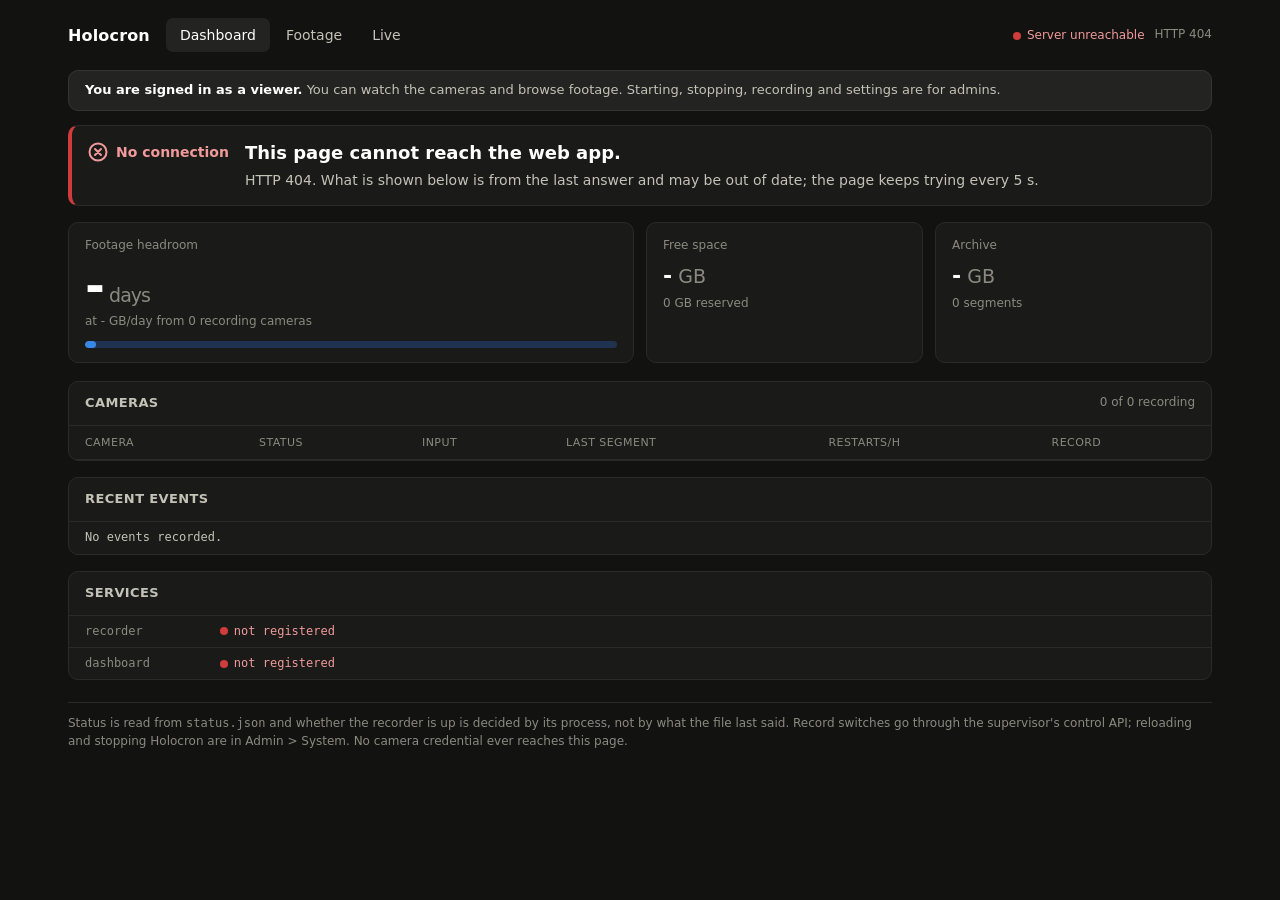
==== commit a5269636: "web: show the version in the footer, About block and a stale-page notice Why: the Operator asked tha" ====
--- a/internal/web/static/index.html
+++ b/internal/web/static/index.html
@@ -4,6 +4,8 @@
 <meta charset="utf-8">
 <meta name="viewport" content="width=device-width, initial-scale=1">
 <meta name="color-scheme" content="dark">
+<!-- Filled with the build version when the server serves this page (stampedIndex in main.go). -->
+<meta name="holocron-version" content="">
 <title>Holocron</title>
 <link rel="stylesheet" href="style.css">
 </head>
@@ -31,6 +33,13 @@
     </div>
   </header>
 
+  <!-- Filled when GET /api/status reports another version than the one this page was served with
+       (checkVersion in app.js): Holocron was upgraded under this open page. -->
+  <div class="update-notice" id="updateNotice">
+    <p id="updateText" role="status" aria-live="polite"></p>
+    <button class="btn primary" id="updateReload" type="button" hidden>Reload</button>
+  </div>
+
   <!-- Shown only on the HTTPS LAN listener in view-only mode (see detectViewOnly in app.js). -->
   <div id="viewOnly" class="viewonly-note hide"><strong>This address is view-only.</strong> You can watch the cameras and browse footage, but not start, stop or change anything. Use the PC itself for that.</div>
   <!-- Shown to a signed-in viewer (detectAccess in app.js); the server refuses a viewer everything else anyway. -->
@@ -280,6 +289,9 @@
       </dialog>
     </div>
   </section>
+
+  <!-- Under every tab: the version this page was served with (app.js). -->
+  <footer class="appver" id="appVersion"></footer>
   </main>
 </div>
 
--- a/internal/web/static/style.css
+++ b/internal/web/static/style.css
@@ -91,6 +91,14 @@
 .cam-meta{color:var(--ink-3);font-size:12px;margin-top:2px}
 .num{font-variant-numeric:tabular-nums;color:var(--ink-2)}
 .err{color:#f09a9a;font-size:12px;font-family:var(--mono);max-width:34ch;overflow:hidden;text-overflow:ellipsis;white-space:nowrap}
+/* camera note (cameraNote): the last error in words, an icon AND words; calm while the camera records */
+.cnote{display:flex;align-items:flex-start;gap:6px;margin-top:3px;max-width:52ch;color:var(--ink-3);font-size:12px;line-height:1.4;white-space:normal}
+.cnote svg{flex:none;margin-top:1px}
+.cnote.bad{color:#f09a9a}
+.cnote-more{font-size:12px;color:var(--ink-3);white-space:normal;max-width:52ch}
+.cnote-more summary{width:max-content;min-height:24px;line-height:24px;cursor:pointer}
+.cnote-more p{margin:0 0 2px}
+.cnote-more code{display:block;font-family:var(--mono);color:var(--ink-2);overflow-wrap:anywhere}
 
 /* record toggle */
 .tgl{position:relative;width:40px;height:22px;border-radius:12px;background:#3a3a37;border:0;padding:0;flex:none}
@@ -103,11 +111,12 @@
 
 /* ---- layout C: compact rows ---- */
 .clist{background:var(--surface-1);border:1px solid var(--line-soft);border-radius:var(--r);overflow:hidden}
-.crow{display:flex;align-items:center;gap:12px;padding:13px var(--pad);border-bottom:1px solid var(--line-soft)}
+.crow{display:flex;flex-wrap:wrap;align-items:center;gap:2px 12px;padding:13px var(--pad);border-bottom:1px solid var(--line-soft)}
 .crow:last-child{border-bottom:0}
 .crow .main{flex:1;min-width:0}
 .crow .nm{font-weight:500}
 .crow .sb{color:var(--ink-3);font-size:12px;margin-top:2px;overflow:hidden;text-overflow:ellipsis;white-space:nowrap}
+.crow .cnote-row{flex:1 1 100%;min-width:0}
 
 /* layout A above the phone breakpoint, layout C below it */
 #camsC{display:none}
@@ -135,6 +144,10 @@
 .events .t{color:var(--ink-2);flex:1;min-width:0;overflow:hidden;text-overflow:ellipsis;white-space:nowrap}
 
 footer.note{margin-top:22px;color:var(--ink-3);font-size:12px;border-top:1px solid var(--line-soft);padding-top:12px}
+footer.appver{margin-top:10px;color:var(--ink-3);font-size:12px}
+.update-notice p{margin:0}
+.update-notice.on{display:flex;flex-wrap:wrap;align-items:center;gap:8px 14px;background:var(--surface-2);border:1px solid var(--line);
+  border-left:4px solid var(--accent);border-radius:var(--r);padding:10px var(--pad);margin-bottom:14px;color:var(--ink);font-size:13px}
 
 /* ---- forms (settings) ----
    The field, row and linkbtn treatments are the mockup's. The phone rule below
@@ -401,6 +414,9 @@
 /* ---------- Admin tab (admin.js) ---------- */
 .apanel{margin-bottom:16px}
 .apanel h3{font-size:13px;color:var(--ink-2)}
+.about{display:grid;grid-template-columns:max-content minmax(0,1fr);gap:4px 16px;margin:0 0 6px;font-size:13px}
+.about dt{color:var(--ink-2)}
+.about dd{margin:0;overflow-wrap:anywhere}
 .apanel .form{grid-template-columns:minmax(0,1fr)}
 .apanel .events .t{white-space:normal;overflow-wrap:anywhere}
 .apanel>header .muted{overflow-wrap:anywhere;text-align:right}
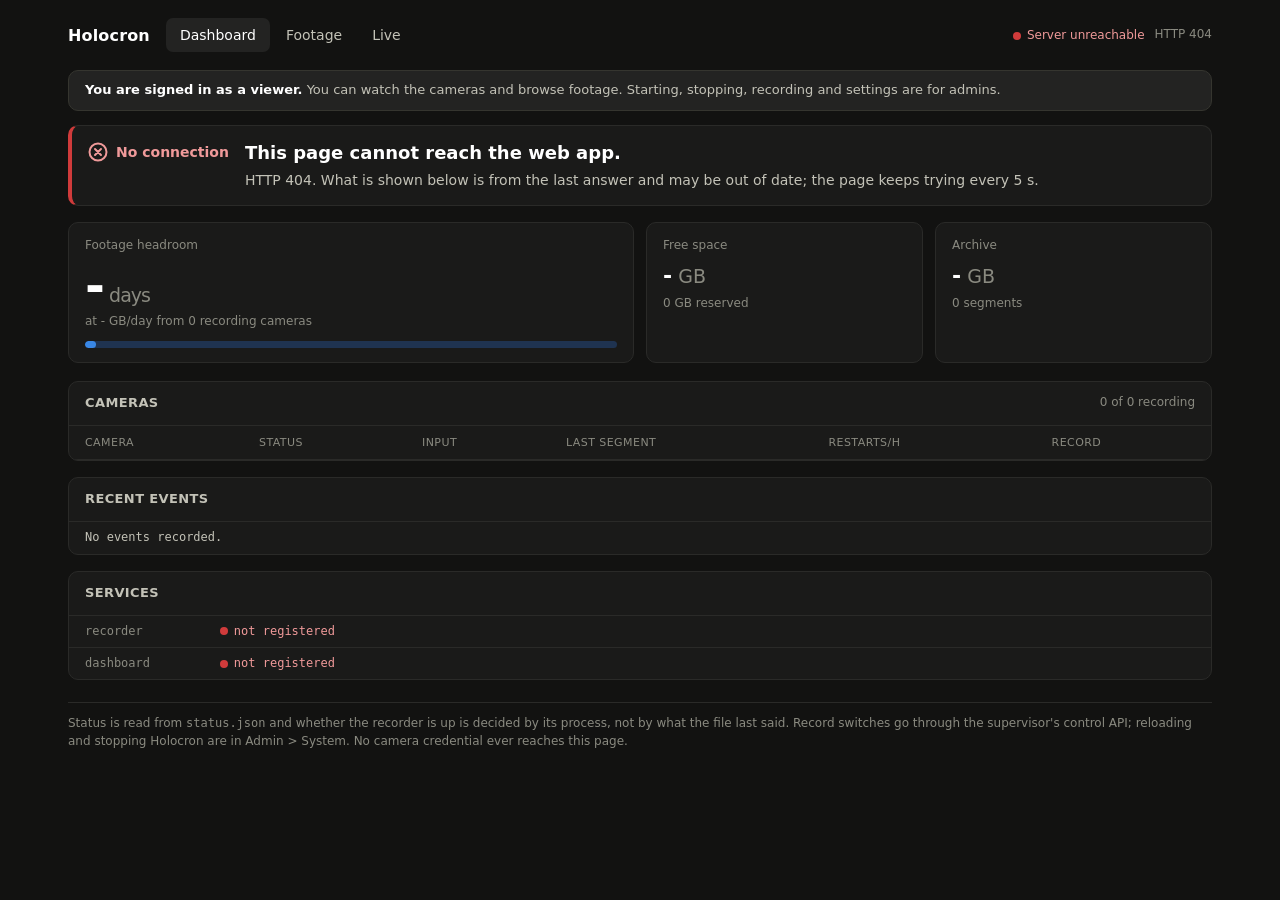
==== commit 71eac028: "web: offer the remote CA on the LAN only, and tls ca --remote Why: a phone must install the remote C" ====
--- a/internal/web/static/index.html
+++ b/internal/web/static/index.html
@@ -212,6 +212,17 @@
           Android: Settings &gt; Security &gt; Install a certificate &gt; CA certificate. Steps and removal are in docs/ui.md.</p>
       </div>
     </div>
+    <!-- Shown only while web.remoteHost is set (api/tls/info names it); never offered to a remote peer, which gets a 404 there. -->
+    <div class="panel hide" id="remotePhonePanel" style="margin-top:16px">
+      <header><h2>Reach this PC from outside the home</h2></header>
+      <div class="form">
+        <p class="hint"><strong>Install this ONLY while on your home network; it lets this phone trust <span id="remoteHostName"></span> and nothing else.</strong>
+          It is a second certificate authority, separate from the one above, for the address you use away from home. Before you trust it, check that the device shows this fingerprint:</p>
+        <p><code id="remoteFingerprint" style="word-break:break-all"></code></p>
+        <div class="actions"><a class="btn primary" href="api/tls/ca.crt?ca=remote" download="holocron-remote-ca.crt">Download the remote certificate</a></div>
+        <p class="hint">Install it and turn it on exactly like the one above. If the remote address changes, this certificate is replaced and must be installed again. Steps are in docs/ui.md.</p>
+      </div>
+    </div>
   </section>
 
   <!-- ============== FOOTAGE ============== -->
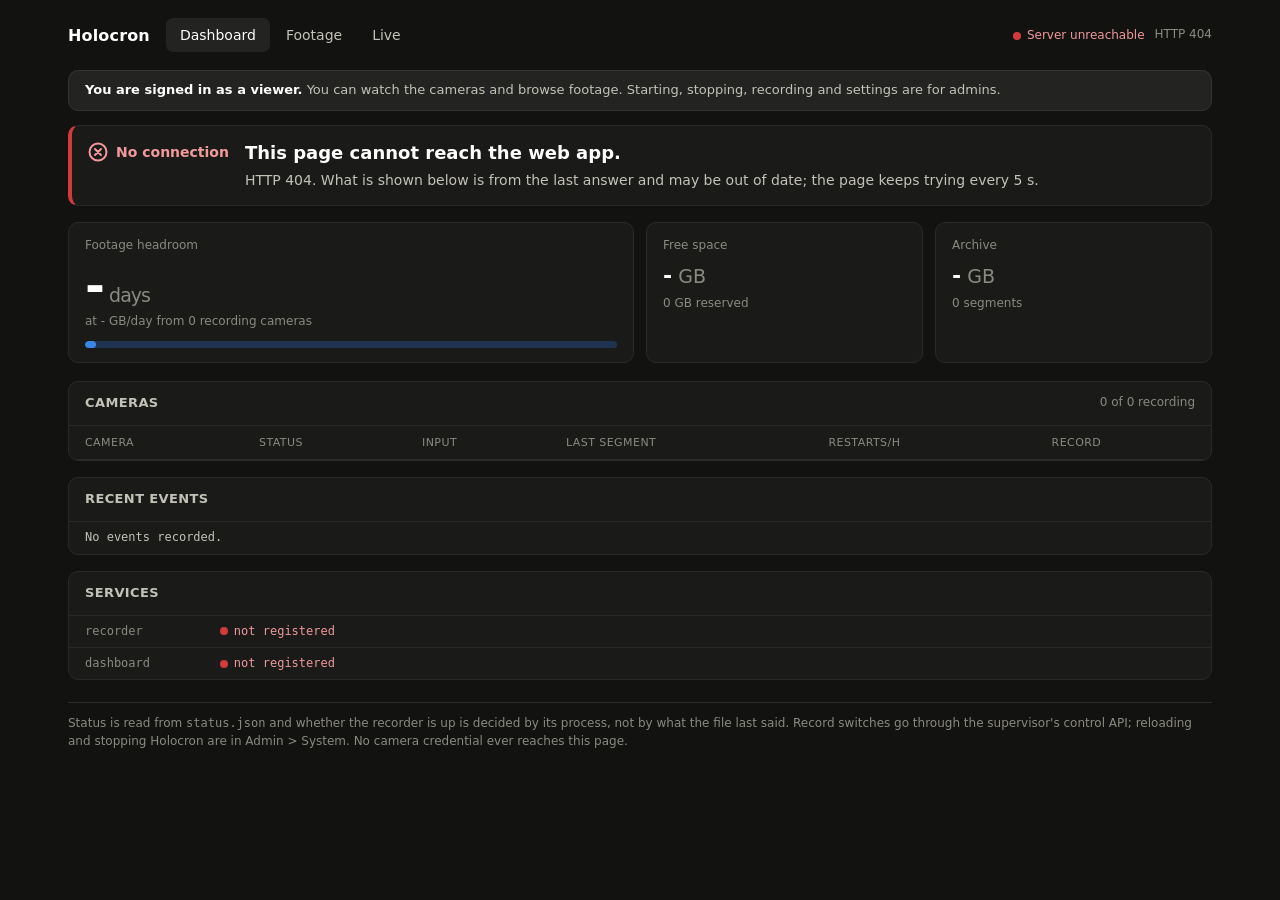
==== commit 3990a4fc: "doctor: check the remote CA and leaf; web: banner for remote sessions Why: R13's web.remote check ca" ====
--- a/internal/web/static/index.html
+++ b/internal/web/static/index.html
@@ -44,6 +44,7 @@
   <div id="viewOnly" class="viewonly-note hide"><strong>This address is view-only.</strong> You can watch the cameras and browse footage, but not start, stop or change anything. Use the PC itself for that.</div>
   <!-- Shown to a signed-in viewer (detectAccess in app.js); the server refuses a viewer everything else anyway. -->
   <div id="viewerNote" class="viewonly-note hide"><strong>You are signed in as a viewer.</strong> You can watch the cameras and browse footage. Starting, stopping, recording and settings are for admins.</div>
+  <div id="remoteNote" class="viewonly-note hide"><strong>Signed in from outside your home network: viewing only.</strong></div>
 
   <!-- Shown instead of everything below once a stop this page asked for has taken the server away
        (renderStopped in app.js): under holocron up the web app stops with the rest. -->
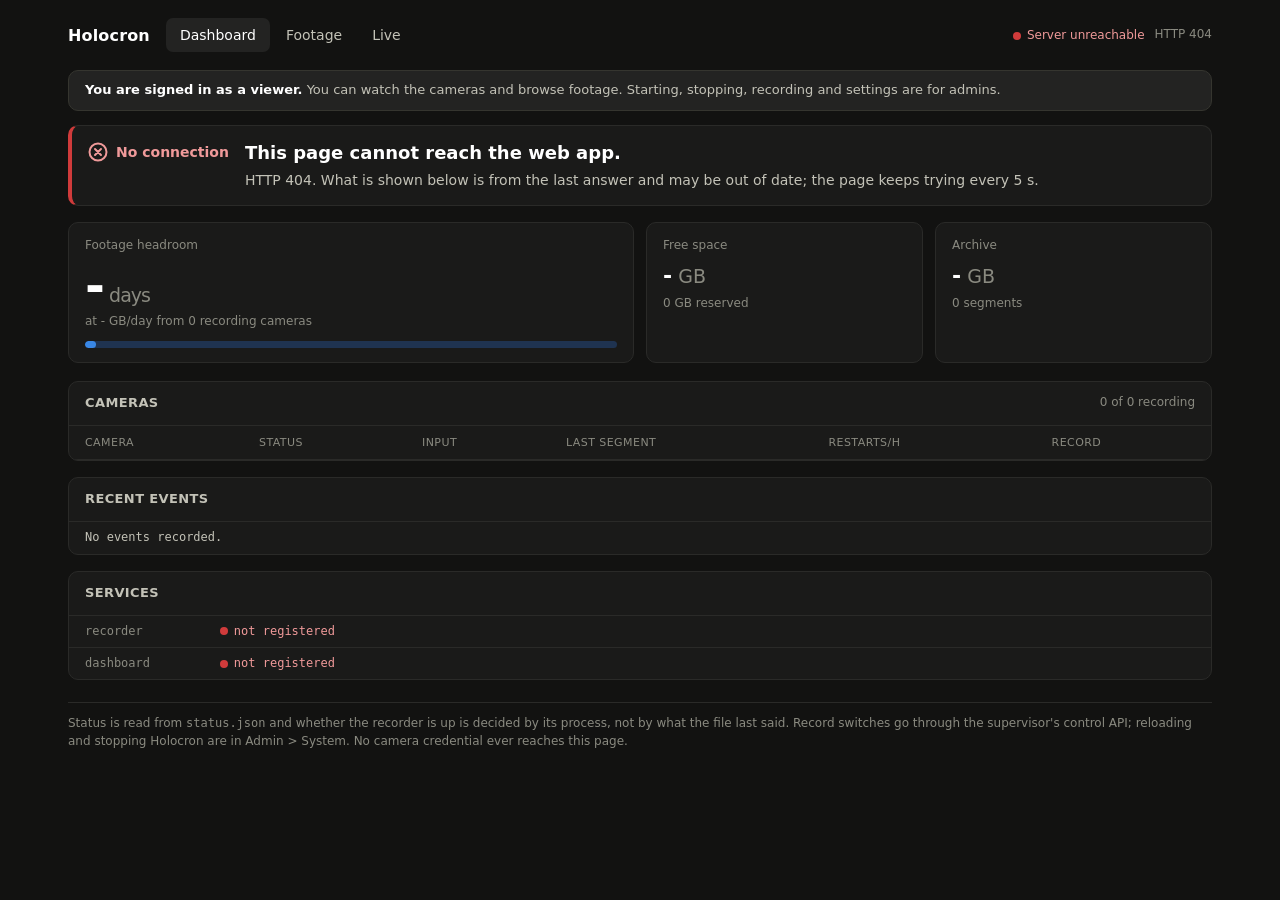
==== commit 6cdefbf3: "docs: say plainly which clients were tested and that iPhone and iPad were not Why: the Operator test" ====
--- a/internal/web/static/index.html
+++ b/internal/web/static/index.html
@@ -188,7 +188,7 @@
           Before you trust it, check that the device shows this fingerprint:</p>
         <p><code id="tlsFingerprint" style="word-break:break-all"></code></p>
         <div class="actions"><a class="btn primary" href="api/tls/ca.crt" download="ipcctv-local-ca.crt">Download the certificate</a></div>
-        <p class="hint">iPhone: open the file, install it under Settings &gt; General &gt; VPN &amp; Device Management, then turn it on under Settings &gt; General &gt; About &gt; Certificate Trust Settings.
+        <p class="hint">iPhone (not tested with Holocron): open the file, install it under Settings &gt; General &gt; VPN &amp; Device Management, then turn it on under Settings &gt; General &gt; About &gt; Certificate Trust Settings.
           Android: Settings &gt; Security &gt; Install a certificate &gt; CA certificate. Steps and removal are in docs/ui.md.</p>
       </div>
     </div>
@@ -209,7 +209,7 @@
           Before you trust it, check that the device shows this fingerprint:</p>
         <p><code id="phoneFingerprint" style="word-break:break-all"></code></p>
         <div class="actions"><a class="btn primary" href="api/tls/ca.crt" download="ipcctv-local-ca.crt">Download the certificate</a></div>
-        <p class="hint">iPhone: open the file, install it under Settings &gt; General &gt; VPN &amp; Device Management, then turn it on under Settings &gt; General &gt; About &gt; Certificate Trust Settings.
+        <p class="hint">iPhone (not tested with Holocron): open the file, install it under Settings &gt; General &gt; VPN &amp; Device Management, then turn it on under Settings &gt; General &gt; About &gt; Certificate Trust Settings.
           Android: Settings &gt; Security &gt; Install a certificate &gt; CA certificate. Steps and removal are in docs/ui.md.</p>
       </div>
     </div>
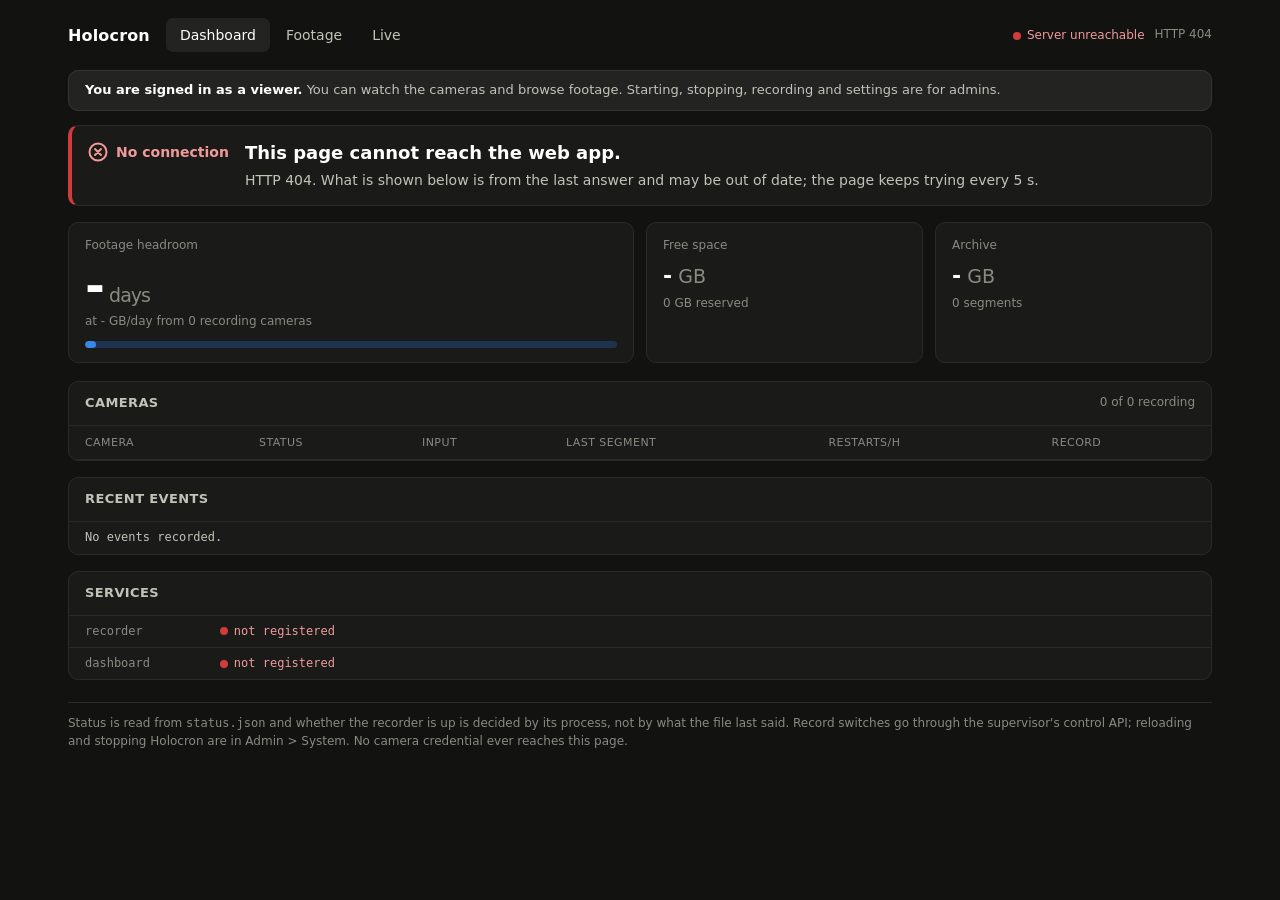
==== commit 1263a21c: "web: show the No footage line in full, drop the System gap and em dashes Why: at 1280 px a down came" ====
--- a/internal/web/static/index.html
+++ b/internal/web/static/index.html
@@ -254,7 +254,7 @@
     </div>
 
     <footer class="note">
-      The index is parsed from filenames &mdash; <code>Front_Entrance_20261013_190147+0300.mkv</code>
+      The index is parsed from filenames - <code>Front_Entrance_20261013_190147+0300.mkv</code>
       already carries the camera, the date, the time and the UTC offset, so there is no database and
       nothing opens a segment to list it. A segment plays as MP4 remuxed on request: the video is
       copied and only the 8&nbsp;kHz camera audio is re-encoded. The segment being recorded right now
--- a/internal/web/static/style.css
+++ b/internal/web/static/style.css
@@ -90,7 +90,7 @@
 .cam-name{font-weight:500}
 .cam-meta{color:var(--ink-3);font-size:12px;margin-top:2px}
 .num{font-variant-numeric:tabular-nums;color:var(--ink-2)}
-.err{color:#f09a9a;font-size:12px;font-family:var(--mono);max-width:34ch;overflow:hidden;text-overflow:ellipsis;white-space:nowrap}
+.err{color:#f09a9a;font-size:12px;font-family:var(--mono);overflow-wrap:break-word}
 /* camera note (cameraNote): the last error in words, an icon AND words; calm while the camera records */
 .cnote{display:flex;align-items:flex-start;gap:6px;margin-top:3px;max-width:52ch;color:var(--ink-3);font-size:12px;line-height:1.4;white-space:normal}
 .cnote svg{flex:none;margin-top:1px}
@@ -115,7 +115,7 @@
 .crow:last-child{border-bottom:0}
 .crow .main{flex:1;min-width:0}
 .crow .nm{font-weight:500}
-.crow .sb{color:var(--ink-3);font-size:12px;margin-top:2px;overflow:hidden;text-overflow:ellipsis;white-space:nowrap}
+.crow .sb{color:var(--ink-3);font-size:12px;margin-top:2px;overflow-wrap:break-word}
 .crow .cnote-row{flex:1 1 100%;min-width:0}
 
 /* layout A above the phone breakpoint, layout C below it */
@@ -477,6 +477,8 @@
 }
 
 /* ---- Admin > System: the Danger zone, set apart from routine use ---- */
+/* the form's grid gap spaces a description from its heading; a paragraph's own margin doubled it */
+#aSystemPanel .form>p{margin:0}
 .dzone{margin-top:14px;border:1px solid #8a3a3a;border-radius:var(--r);padding:12px var(--pad)}
 .dzone h3{color:#f09a9a}
 .dzrow{display:flex;align-items:center;gap:12px;flex-wrap:wrap;margin-top:8px}
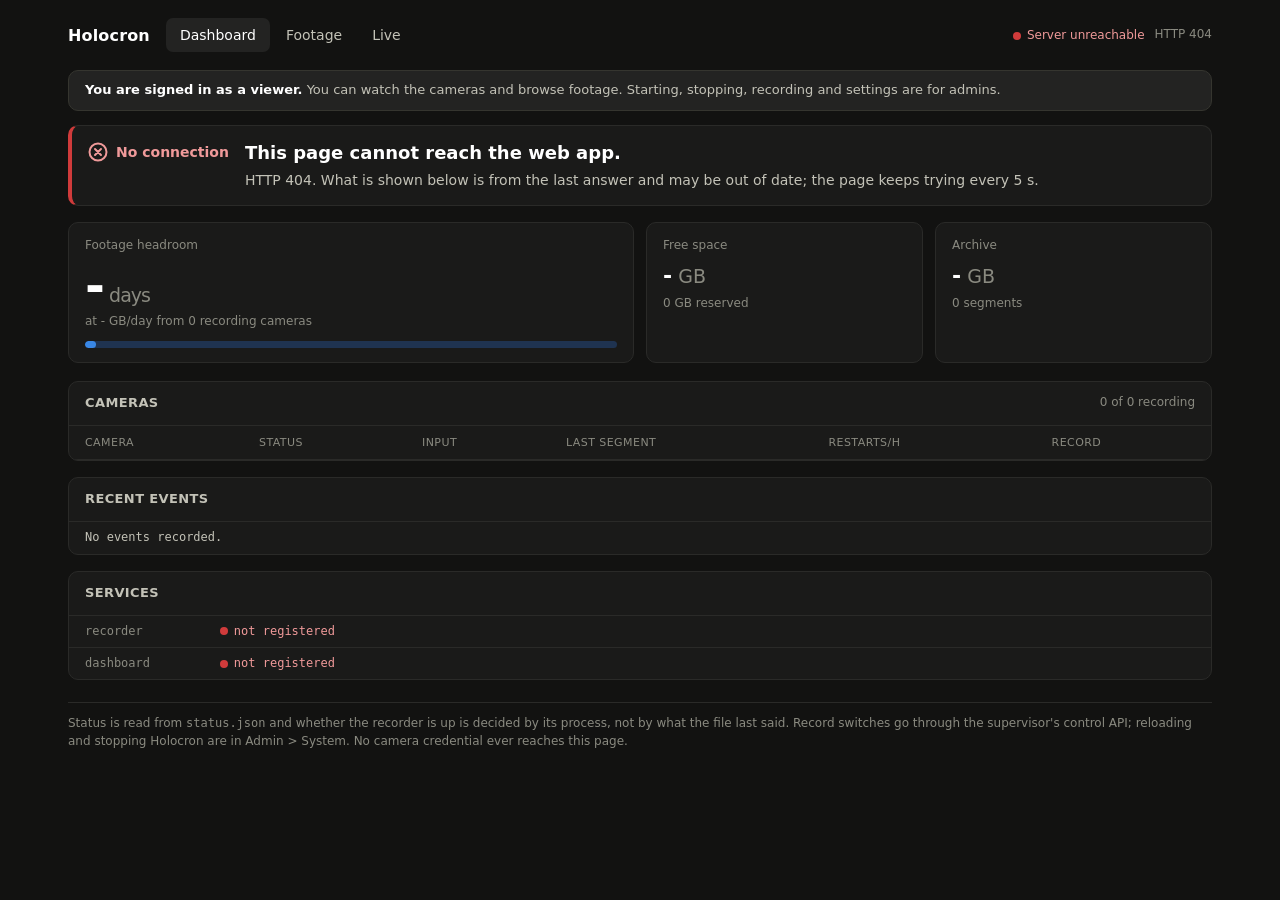
==== commit 5511de5a: "web: add the Online strip and the Who is online table Why: operator call 1 - an admin on the default" ====
--- a/internal/web/static/index.html
+++ b/internal/web/static/index.html
@@ -45,6 +45,8 @@
   <!-- Shown to a signed-in viewer (detectAccess in app.js); the server refuses a viewer everything else anyway. -->
   <div id="viewerNote" class="viewonly-note hide"><strong>You are signed in as a viewer.</strong> You can watch the cameras and browse footage. Starting, stopping, recording and settings are for admins.</div>
   <div id="remoteNote" class="viewonly-note hide"><strong>Signed in from outside your home network: viewing only.</strong></div>
+  <!-- Admins only (pollOnline in app.js): who is online and watching, read-only, so it works on a view-only listener too. -->
+  <div id="onlineStrip" class="viewonly-note online-strip hide"></div>
 
   <!-- Shown instead of everything below once a stop this page asked for has taken the server away
        (renderStopped in app.js): under holocron up the web app stops with the rest. -->
--- a/internal/web/static/style.css
+++ b/internal/web/static/style.css
@@ -398,6 +398,9 @@
 /* ---- view-only (HTTPS LAN listener, tlsReadOnly) ---- */
 .viewonly-note{background:var(--surface-2);border:1px solid var(--line);border-radius:var(--r);padding:10px var(--pad);margin-bottom:14px;color:var(--ink-2);font-size:13px}
 .viewonly-note strong{color:var(--ink)}
+.online-strip{padding:6px var(--pad)}
+.online-strip .who{white-space:nowrap}
+.online-strip .sep{color:var(--ink-3)}
 body.viewonly #controls{display:none}
 body.viewonly .tgl{pointer-events:none;opacity:.5}
 body.viewonly [data-ack]{display:none}
@@ -430,6 +433,7 @@
 .akeyin{background:var(--surface-2);border:1px solid var(--line);border-radius:8px;color:var(--ink);padding:7px 9px;font:inherit;font-size:13px;width:100%;min-width:9em}
 .akeys .hint{display:block;font-size:11px;color:var(--ink-3);margin-top:4px}
 .akeys .formnote{display:block;margin-top:4px}
+#aCamNote{white-space:pre-line}
 .awarn{color:#f0c27a !important}
 .abreak{word-break:break-all}
 .acheck{display:flex;gap:8px;align-items:center;font-size:13px;color:var(--ink-2)}
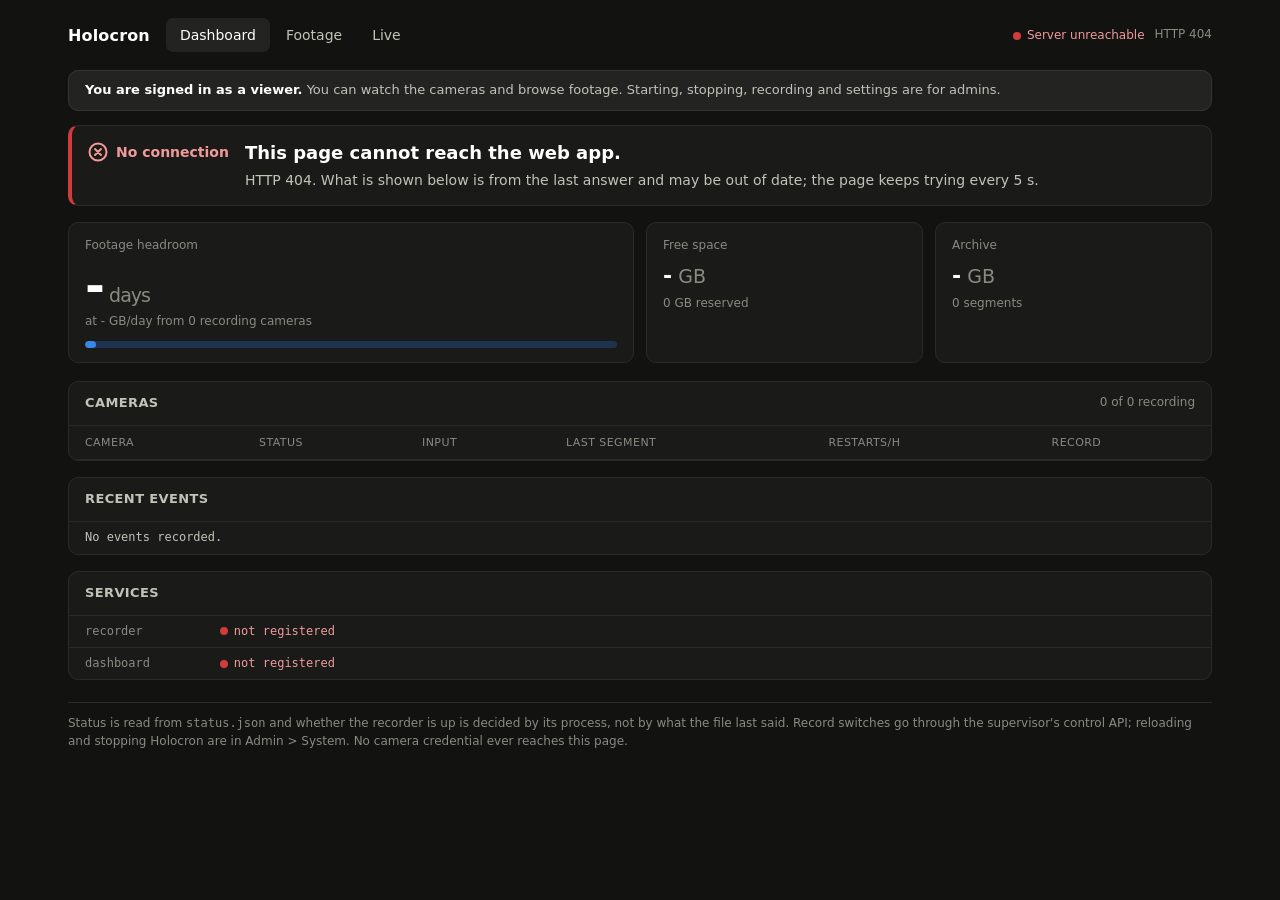
==== commit 5100db98: "web: show bandwidth on the Live tab and totals on the Dashboard Why: the captain wants a subtle rate" ====
--- a/internal/web/static/index.html
+++ b/internal/web/static/index.html
@@ -45,8 +45,6 @@
   <!-- Shown to a signed-in viewer (detectAccess in app.js); the server refuses a viewer everything else anyway. -->
   <div id="viewerNote" class="viewonly-note hide"><strong>You are signed in as a viewer.</strong> You can watch the cameras and browse footage. Starting, stopping, recording and settings are for admins.</div>
   <div id="remoteNote" class="viewonly-note hide"><strong>Signed in from outside your home network: viewing only.</strong></div>
-  <!-- Admins only (pollOnline in app.js): who is online and watching, read-only, so it works on a view-only listener too. -->
-  <div id="onlineStrip" class="viewonly-note online-strip hide"></div>
 
   <!-- Shown instead of everything below once a stop this page asked for has taken the server away
        (renderStopped in app.js): under holocron up the web app stops with the rest. -->
@@ -104,6 +102,18 @@
 
     <div id="camsC" class="clist"></div>
 
+    <!-- Admins only (pollOnline in admin.js; the server refuses a viewer the sessions route whatever this page does): who is
+         online or watching, and how much video the viewers receive (their pages report it with the status check-in). -->
+    <div class="panel hide" id="onlinePanel" style="margin-top:16px">
+      <header><h2>Who's online</h2><span class="muted" id="onCount"></span></header>
+      <div class="stats" id="onBw"></div>
+      <div class="ascroll"><table class="ausers">
+        <thead><tr><th>User</th><th>Now</th><th>Where</th><th>Signed in</th></tr></thead>
+        <tbody id="onRows"></tbody>
+      </table></div>
+      <p class="muted" style="margin:8px var(--pad)">Rates are what the open pages report: video that goes straight from the cameras' live view to each browser, never through Holocron. Totals count from the last start of the web app. Same figures as <code>holocron user sessions</code>.</p>
+    </div>
+
     <div class="panel" style="margin-top:16px">
       <header><h2>Recent events</h2><span class="muted" id="eventCount"></span></header>
       <ul class="events" id="events"></ul>
@@ -273,6 +283,7 @@
     <div class="lwrap" id="lwrap">
       <div class="ltools">
         <span class="muted" id="lcount"></span>
+        <span class="lbw hide" id="lbw" title="Video this page is receiving right now" aria-label="Video this page is receiving right now"></span>
         <span class="muted lhint">Click a camera to enlarge it. Sound is off until you unmute. Pictures stop while this tab is hidden.</span>
         <span class="lmode" role="group" aria-label="Picture size" title="Fit shows the whole picture; Fill uses the whole area and crops the edges">
           <button type="button" class="btn small" id="lfit" aria-pressed="true">Fit</button><button type="button" class="btn small" id="lfill" aria-pressed="false">Fill</button>
--- a/internal/web/static/style.css
+++ b/internal/web/static/style.css
@@ -325,6 +325,7 @@
 .lwrap:fullscreen{padding:4px;overflow:auto}
 .ltools{display:flex;align-items:center;gap:6px 12px;flex-wrap:wrap;min-height:30px;padding:0 2px}
 .ltools .lhint{font-size:12px;margin-left:auto}
+.ltools .lbw{font-size:11px;color:var(--ink-3);border:1px solid var(--line-soft);border-radius:10px;padding:1px 8px;font-variant-numeric:tabular-nums;white-space:nowrap}
 .lwrap:fullscreen .ltools{position:absolute;top:8px;right:8px;z-index:3;min-height:0;opacity:.45}
 .lwrap:fullscreen .ltools:hover,.lwrap:fullscreen .ltools:focus-within{opacity:1}
 .lwrap:fullscreen .ltools>:not(#lfs):not(.lmode){display:none}
@@ -398,9 +399,7 @@
 /* ---- view-only (HTTPS LAN listener, tlsReadOnly) ---- */
 .viewonly-note{background:var(--surface-2);border:1px solid var(--line);border-radius:var(--r);padding:10px var(--pad);margin-bottom:14px;color:var(--ink-2);font-size:13px}
 .viewonly-note strong{color:var(--ink)}
-.online-strip{padding:6px var(--pad)}
-.online-strip .who{white-space:nowrap}
-.online-strip .sep{color:var(--ink-3)}
+#onlinePanel .stats{margin:0 var(--pad) 14px}
 body.viewonly #controls{display:none}
 body.viewonly .tgl{pointer-events:none;opacity:.5}
 body.viewonly [data-ack]{display:none}
